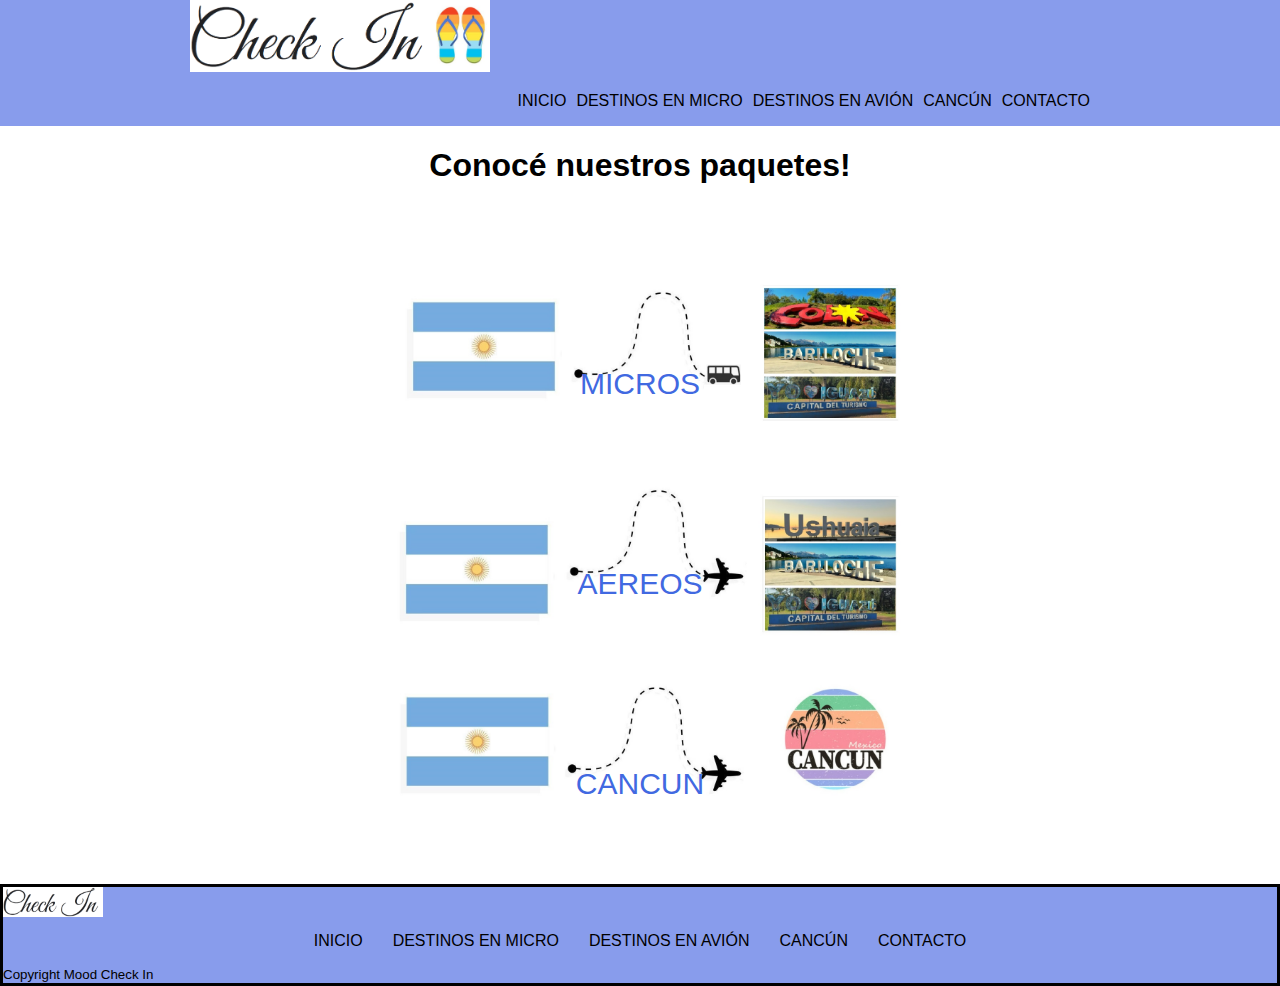
==== index.html @ a002fe68 "nueva entrega con scss" ====
<!DOCTYPE html>
<html lang="es">

<head>
	<meta charset="utf-8">
	<meta name="viewport" content="widht=device-widht, initial-scale=1.0">
	<meta name="keywords"content="viajes, avion, micro, paquetes, cancun">
	<meta name="description" content="venta de paquetes para viajes en argentina y cancun">
	<title>MoodCheckIn</title>
				<link rel="stylesheet" href="estilos/estilos.css">
</head>

<body>

	<nav class="menu_superior">
		<div class="contenedormenu_superior">
			<div class="logo"><img src="imagenes/logo_ojotas.png" alt="logocheckin" title="logocheckin" width="300px"></div>
			<div class="menu">
				<ul>
					<li><a href="#">INICIO</a></li>
					<li><a href="pages/micros.html">DESTINOS EN MICRO</a></li>
					<li><a href="pages/aereos.html">DESTINOS EN AVIÓN</a></li>
					<li><a href="pages/cancun.html">CANCÚN</a></li>
					<li><a href="pages/contacto.html">CONTACTO</a></li>
				</ul>
			</div>
		</div>

	</nav>
	<main>
		<section>
			<h1>Conocé nuestros paquetes!</h1>
			<div class="grid">
				<div class="grid1">
					<a href="pages/micros.html">
						<span>micros</span>
					</a>
				</div>

				<div class="grid2">
					<a href="pages/aereos.html">
						<span>aereos</span>
					</a>
				</div>

				<div class="grid3">
					<a href="pages/cancun.html">
						<span>cancun</span>
					</a>
				</div>


			</div>


		</section>

	</main>
	<footer class="footer">
		<div class="logo_footer"><img src="imagenes/logo.png" alt="Logo Check In" width="100">
		</div>
		<ul class="menu_inferior">
			<li class="barra"><a href="#">INICIO</a></li>
			<li class="barra"><a href="pages/micros.html">DESTINOS EN MICRO</a></li>
			<li class="barra"><a href="pages/aereos.html">DESTINOS EN AVIÓN</a></li>
			<li class="barra"><a href="pages/cancun.html">CANCÚN</a></li>
			<li class="barra"><a href="pages/contacto.html">CONTACTO</a></li>
		</ul>
		<small class="COP">Copyright Mood Check In</small>
	</footer>
</body>

</html>
---- estilos/estilos.css ----
html,
body {
  margin: 0;
  padding: 0;
  font-family: arial;
}

ul {
  list-style: none;
  padding: 0;
}

* {
  box-sizing: border-box;
}

h1 {
  display: flex;
  justify-content: center;
}

h2 {
  display: flex;
  justify-content: center;
}

h3 {
  display: flex;
  justify-content: center;
}

p {
  display: flex;
  justify-content: center;
}

.menu_superior {
  background-color: rgb(136, 156, 236);
}

.contenedormenu_superior {
  width: 900px;
  margin: auto;
  display: flex img;
  display-width: 400%;
}
.contenedormenu_superior .logo {
  width: 300px;
}

.center {
  display: flex;
  justify-content: center;
}

.menu {
  flex: 1;
  display: flex;
  align-items: center;
  justify-content: flex-end;
}
.menu ul {
  display: flex;
  column-gap: 10px;
}
.menu a {
  color: black;
  text-decoration: none;
}

.menu2 {
  flex: 1;
  display: flex;
  align-items: center;
  justify-content: center;
}
.menu2 ul {
  display: flex;
  column-gap: 10px;
}
.menu2 a {
  color: black;
  text-decoration: none;
}

.grid {
  width: 900px;
  margin: auto;
  margin-top: 100px;
  display: grid;
  grid-template-columns: 1 fr;
  grid-template-rows: 200px 200px 200px;
  grid-template-areas: "micros" "aereos" "cancun";
}
.grid > div {
  display: flex;
  align-items: stretch;
  justify-content: center;
}
.grid a {
  color: royalblue;
  font-size: 30px;
  text-decoration: none;
  text-transform: uppercase;
  width: 100%;
  display: flex;
  justify-content: center;
  align-items: center;
  background-repeat: no-repeat;
  background-size: cover;
  background-position: center;
  transition: all 0.4s ease-in-out;
}
.grid a:hover {
  opacity: 0.5;
}

.grid1 {
  grid-area: micros;
}
.grid1 a {
  background-image: url(../imagenes/micro.argentina.png);
}

.grid2 {
  grid-area: aereos;
}
.grid2 a {
  background-image: url(../imagenes/avion.argentina.png);
}

.grid3 {
  grid-area: cancun;
}
.grid3 a {
  background-image: url(../imagenes/avion.cancun.png);
}

.logo_footer {
  display: flex;
  align-items: center;
}

.footer {
  border-style: solid;
  color: black;
  background-color: rgb(136, 156, 236);
}

.barra {
  padding: 15px;
}
.barra a {
  color: black;
  text-decoration: none;
}
.barra:hover {
  color: rgb(240, 237, 237);
}

.menu_inferior {
  display: flex;
  justify-content: center;
  list-style-type: none;
  margin: 0;
  padding: 0;
}

.menu2 a {
  text-decoration: none;
  color: black;
  list-style: none;
}

.fondo {
  background-color: beige;
}

/*# sourceMappingURL=estilos.css.map */
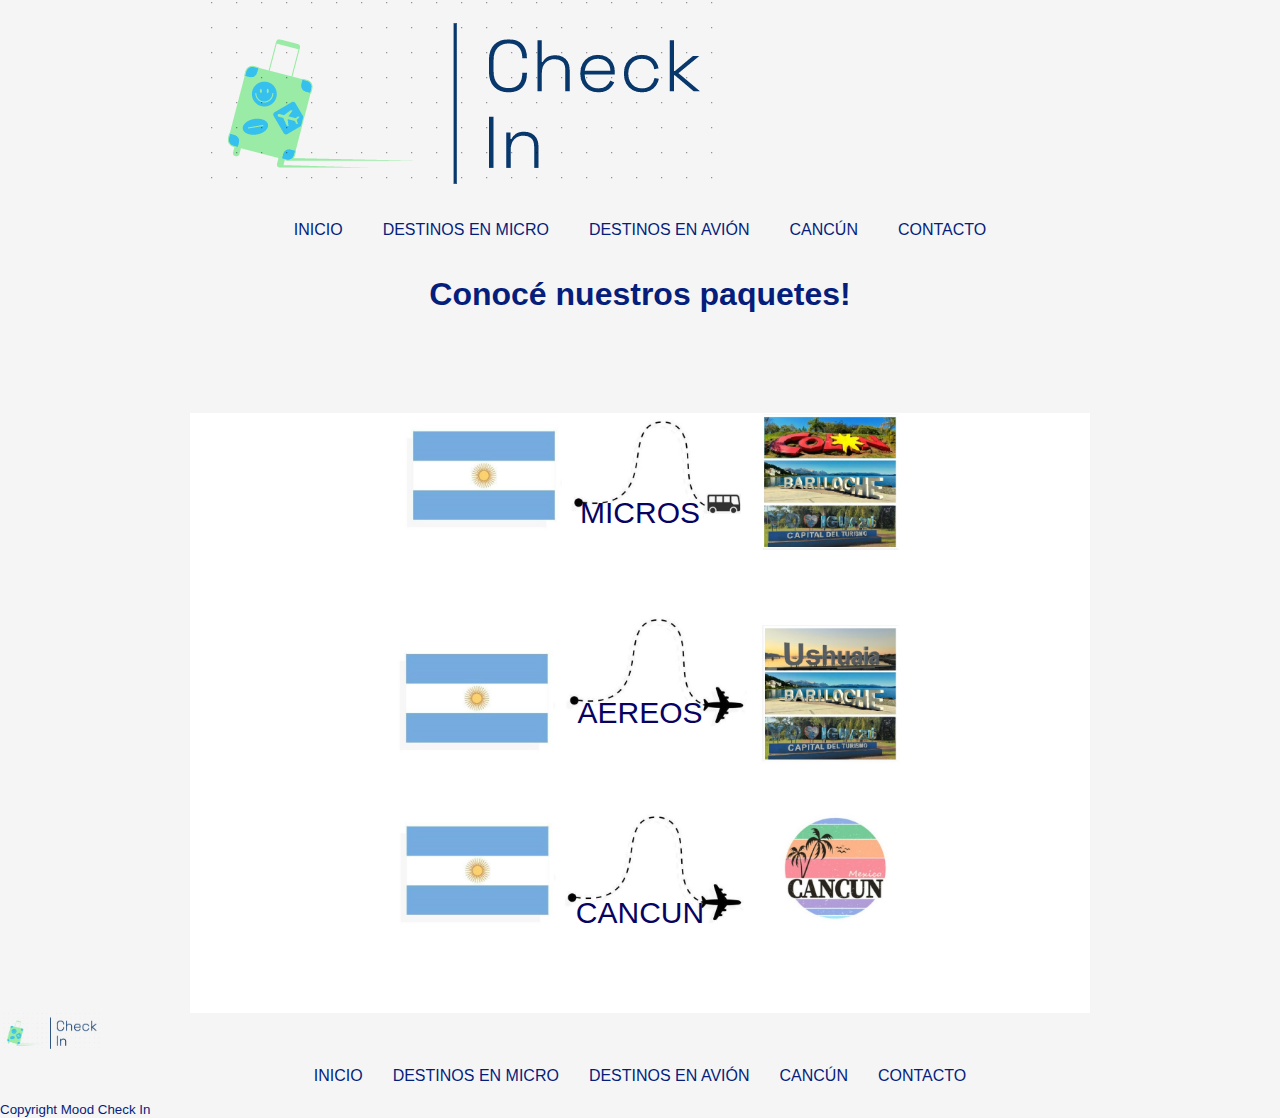
==== commit 653e9e0f: "Se crea tarjetas con los destinos y links para navegar en la pagina" ====
--- a/index.html
+++ b/index.html
@@ -4,17 +4,22 @@
 <head>
 	<meta charset="utf-8">
 	<meta name="viewport" content="widht=device-widht, initial-scale=1.0">
-	<meta name="keywords"content="viajes, avion, micro, paquetes, cancun">
+	<meta name="keywords" content="viajes, avion, micro, paquetes, cancun">
 	<meta name="description" content="venta de paquetes para viajes en argentina y cancun">
 	<title>MoodCheckIn</title>
-				<link rel="stylesheet" href="estilos/estilos.css">
+
+	<link rel="stylesheet" href="estilos/estilos.css">
+	<link rel="icon" href="imagenes/favicon.png">
+	<!-- CSS only -->
+<link href="https://cdn.jsdelivr.net/npm/bootstrap@5.2.1/dist/css/bootstrap.min.css" rel="stylesheet" integrity="sha384-iYQeCzEYFbKjA/T2uDLTpkwGzCiq6soy8tYaI1GyVh/UjpbCx/TYkiZhlZB6+fzT" crossorigin="anonymous">
+
 </head>
 
 <body>
 
 	<nav class="menu_superior">
 		<div class="contenedormenu_superior">
-			<div class="logo"><img src="imagenes/logo_ojotas.png" alt="logocheckin" title="logocheckin" width="300px"></div>
+			<div class="logo"><img src="imagenes/logocheckin.png" alt="Logo Check In" title="Logo Check In"></div>
 			<div class="menu">
 				<ul>
 					<li><a href="#">INICIO</a></li>
@@ -29,35 +34,31 @@
 	</nav>
 	<main>
 		<section>
-			<h1>Conocé nuestros paquetes!</h1>
-			<div class="grid">
-				<div class="grid1">
-					<a href="pages/micros.html">
-						<span>micros</span>
-					</a>
-				</div>
+            <h1>Conocé nuestros paquetes!</h1>
+            <div class="grid">
+                <div class="grid1">
+                    <a href="pages/micros.html">
+                        <span>micros</span>
+                    </a>
+                </div>
 
-				<div class="grid2">
-					<a href="pages/aereos.html">
-						<span>aereos</span>
-					</a>
-				</div>
+                <div class="grid2">
+                    <a href="pages/aereos.html">
+                        <span>aereos</span>
+                    </a>
+                </div>
 
-				<div class="grid3">
-					<a href="pages/cancun.html">
-						<span>cancun</span>
-					</a>
-				</div>
-
-
-			</div>
-
-
-		</section>
+                <div class="grid3">
+                    <a href="pages/cancun.html">
+                        <span>cancun</span>
+                    </a>
+                </div>
+            </div>
+        </section>
 
 	</main>
 	<footer class="footer">
-		<div class="logo_footer"><img src="imagenes/logo.png" alt="Logo Check In" width="100">
+		<div class="logo_footer"><img src="imagenes/logocheckin.png" alt="Logo Check In" title="Logo Check In" width="100">
 		</div>
 		<ul class="menu_inferior">
 			<li class="barra"><a href="#">INICIO</a></li>
@@ -68,6 +69,9 @@
 		</ul>
 		<small class="COP">Copyright Mood Check In</small>
 	</footer>
+	<!-- JavaScript Bundle with Popper -->
+<script src="https://cdn.jsdelivr.net/npm/bootstrap@5.2.1/dist/js/bootstrap.bundle.min.js" integrity="sha384-u1OknCvxWvY5kfmNBILK2hRnQC3Pr17a+RTT6rIHI7NnikvbZlHgTPOOmMi466C8" crossorigin="anonymous"></script>
+
 </body>
 
 </html>--- a/estilos/estilos.css
+++ b/estilos/estilos.css
@@ -3,85 +3,72 @@
   margin: 0;
   padding: 0;
   font-family: arial;
-}
+  background-color: #F5F5F5; }
 
 ul {
   list-style: none;
-  padding: 0;
-}
+  padding: 0; }
 
 * {
-  box-sizing: border-box;
-}
+  box-sizing: border-box; }
 
 h1 {
   display: flex;
   justify-content: center;
-}
+  color: #051E7C; }
 
 h2 {
   display: flex;
   justify-content: center;
-}
+  color: #051E7C; }
 
 h3 {
   display: flex;
-  justify-content: center;
-}
+  padding: 5%;
+  color: #051E7C; }
 
 p {
   display: flex;
-  justify-content: center;
-}
+  justify-content: center; }
 
 .menu_superior {
-  background-color: rgb(136, 156, 236);
-}
+  background-color: #F5F5F5; }
 
 .contenedormenu_superior {
   width: 900px;
   margin: auto;
   display: flex img;
-  display-width: 400%;
-}
-.contenedormenu_superior .logo {
-  width: 300px;
-}
+    display-width: 400%; }
+  .contenedormenu_superior .logo {
+    width: 300px; }
 
 .center {
   display: flex;
   justify-content: center;
-}
+  text-decoration: none; }
 
 .menu {
   flex: 1;
   display: flex;
-  align-items: center;
-  justify-content: flex-end;
-}
-.menu ul {
-  display: flex;
-  column-gap: 10px;
-}
-.menu a {
-  color: black;
-  text-decoration: none;
-}
+  justify-content: center; }
+  .menu ul {
+    display: flex;
+    column-gap: 40px; }
+  .menu a {
+    color: #051E7C;
+    text-decoration: none; }
 
 .menu2 {
   flex: 1;
   display: flex;
   align-items: center;
-  justify-content: center;
-}
-.menu2 ul {
-  display: flex;
-  column-gap: 10px;
-}
-.menu2 a {
-  color: black;
-  text-decoration: none;
-}
+  justify-content: center; }
+  .menu2 ul {
+    display: flex;
+    column-gap: 10px; }
+  .menu2 a {
+    color: #051E7C;
+    text-decoration: none; }
 
 .grid {
   width: 900px;
@@ -90,90 +77,120 @@
   display: grid;
   grid-template-columns: 1 fr;
   grid-template-rows: 200px 200px 200px;
-  grid-template-areas: "micros" "aereos" "cancun";
-}
-.grid > div {
-  display: flex;
-  align-items: stretch;
-  justify-content: center;
-}
-.grid a {
-  color: royalblue;
-  font-size: 30px;
-  text-decoration: none;
-  text-transform: uppercase;
-  width: 100%;
-  display: flex;
-  justify-content: center;
-  align-items: center;
-  background-repeat: no-repeat;
-  background-size: cover;
-  background-position: center;
-  transition: all 0.4s ease-in-out;
-}
-.grid a:hover {
-  opacity: 0.5;
-}
+  grid-template-areas: 'micros'+ 'aereos'+ 'cancun'; }
+  .grid > div {
+    display: flex;
+    align-items: stretch;
+    justify-content: center; }
+  .grid a {
+    color: #080361;
+    font-size: 30px;
+    text-decoration: none;
+    text-transform: uppercase;
+    width: 100%;
+    display: flex;
+    justify-content: center;
+    align-items: center;
+    background-repeat: no-repeat;
+    background-size: cover;
+    background-position: center;
+    transition: all 0.4s ease-in-out; }
+    .grid a:hover {
+      opacity: 0.5; }
 
 .grid1 {
-  grid-area: micros;
-}
-.grid1 a {
-  background-image: url(../imagenes/micro.argentina.png);
-}
+  grid-area: micros; }
+  .grid1 a {
+    background-image: url(../imagenes/micro.argentina.png); }
 
 .grid2 {
-  grid-area: aereos;
-}
-.grid2 a {
-  background-image: url(../imagenes/avion.argentina.png);
-}
+  grid-area: aereos; }
+  .grid2 a {
+    background-image: url(../imagenes/avion.argentina.png); }
 
 .grid3 {
-  grid-area: cancun;
-}
-.grid3 a {
-  background-image: url(../imagenes/avion.cancun.png);
-}
+  grid-area: cancun; }
+  .grid3 a {
+    background-image: url(../imagenes/avion.cancun.png); }
 
 .logo_footer {
   display: flex;
-  align-items: center;
-}
+  align-items: center; }
 
 .footer {
-  border-style: solid;
-  color: black;
-  background-color: rgb(136, 156, 236);
-}
+  color: #051E7C;
+  background-color: #f5f5f5; }
 
 .barra {
-  padding: 15px;
-}
-.barra a {
-  color: black;
-  text-decoration: none;
-}
-.barra:hover {
-  color: rgb(240, 237, 237);
-}
+  padding: 15px; }
+  .barra a {
+    color: #051E7C;
+    text-decoration: none; }
+  .barra:hover {
+    color: #f0eded; }
 
 .menu_inferior {
   display: flex;
   justify-content: center;
   list-style-type: none;
   margin: 0;
-  padding: 0;
-}
+  padding: 0; }
 
 .menu2 a {
   text-decoration: none;
-  color: black;
-  list-style: none;
-}
+  color: #051E7C;
+  list-style: none; }
 
 .fondo {
-  background-color: beige;
-}
+  background-color: #F5F5F5; }
 
-/*# sourceMappingURL=estilos.css.map */
+.containercard {
+  width: 100%;
+  max-width: 1200px;
+  height: 430px;
+  display: flex;
+  flex-wrap: wrap;
+  justify-content: center;
+  margin: auto; }
+  .containercard .card {
+    width: 330px;
+    height: 430px;
+    border-radius: 8px;
+    box-shadow: 0 2px 2px rgba(0, 0, 0, 0.2);
+    overflow: hidden;
+    margin: 20px;
+    text-align: center;
+    transition: all 0.25s; }
+    .containercard .card:hover {
+      transform: translateY(-15px);
+      box-shadow: 0 12px 16px rgba(0, 0, 0, 0.2); }
+    .containercard .card img {
+      width: 330px;
+      height: 220px; }
+    .containercard .card h2 {
+      font-weight: 600; }
+    .containercard .card p {
+      padding: 0 1rem;
+      font-size: 16px;
+      font-weight: 300;
+      color: gray; }
+    .containercard .card a {
+      font-weight: 500;
+      text-decoration: none;
+      color: #051E7C; }
+
+.contenedor-cancun {
+  display: flex;
+  align-items: center;
+  justify-content: center;
+  column-gap: 20px;
+  margin-top: 20px;
+  padding: 15px;
+  flex-wrap: nowrap; }
+  .contenedor-cancun img {
+    width: 400px; }
+
+.dropdown {
+  padding: 15px; }
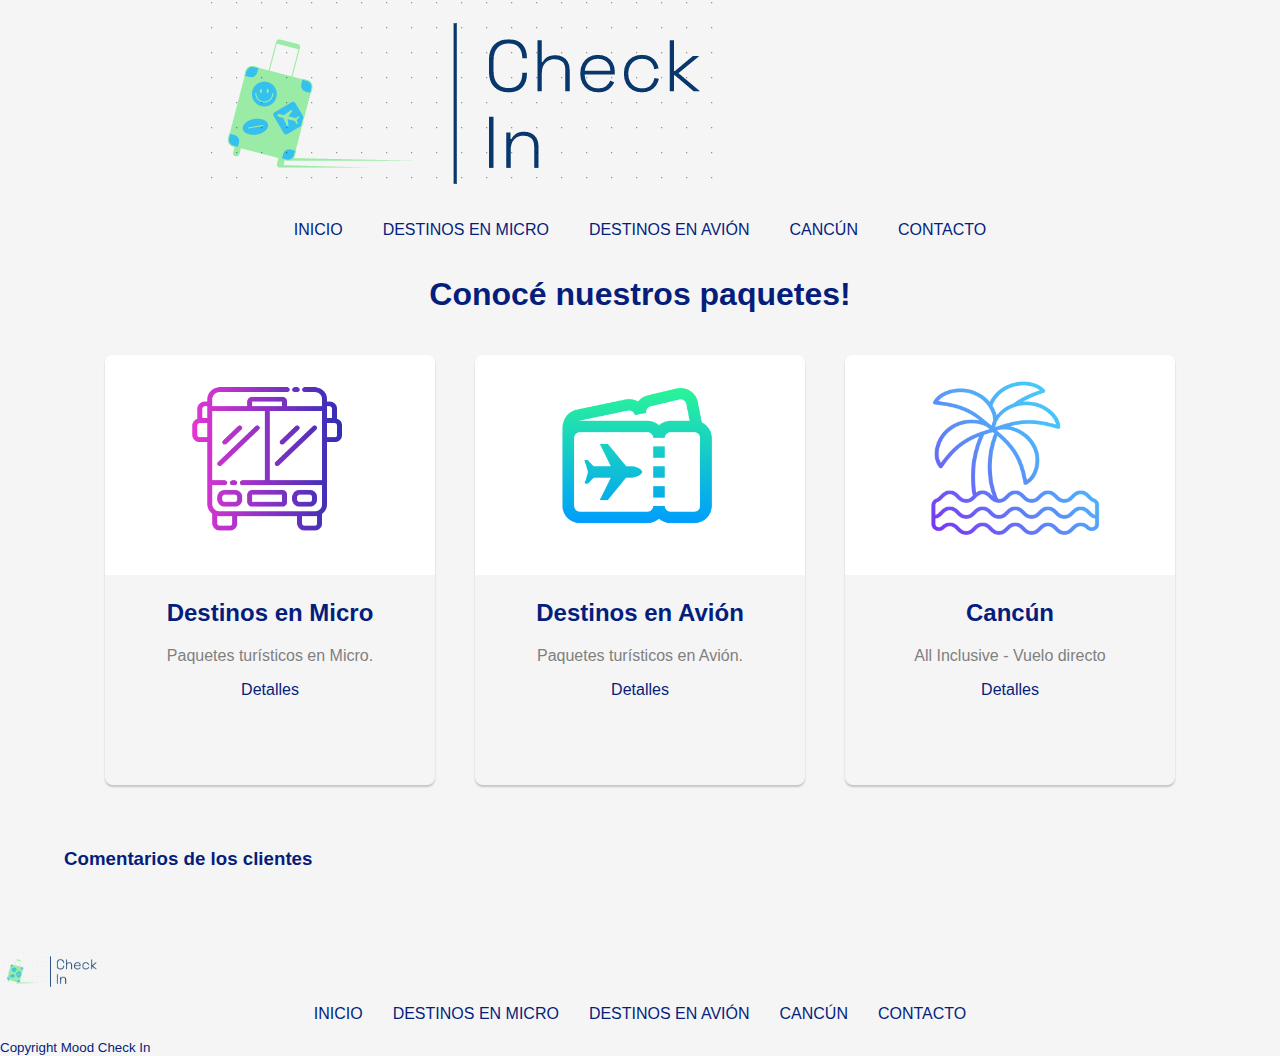
==== commit 65dfa95a: "se modifica diseño del index y se agrega despleglabe en contacto" ====
--- a/index.html
+++ b/index.html
@@ -35,26 +35,41 @@
 	<main>
 		<section>
             <h1>Conocé nuestros paquetes!</h1>
-            <div class="grid">
-                <div class="grid1">
-                    <a href="pages/micros.html">
-                        <span>micros</span>
-                    </a>
-                </div>
+ 
+			<div class="containercard">
+				<div class="card">
+					<img src="imagenes/bus.png">
+					<h2>Destinos en Micro</h2>
+					<p>Paquetes turísticos en Micro.
+					</p>
+	
+					<a href="pages/micros.html">Detalles</a>
+				</div>
+				<div class="card">
+					<img src="imagenes/avion.png">
+					<h2>Destinos en Avión</h2>
+					<p>Paquetes turísticos en Avión.
+					</p>
+	
+					<a href="pages/aereos.html">Detalles</a>
+				</div>
+				<div class="card">
+					<img src="imagenes/cancun.png">
+					<h2>Cancún</h2>
+					<p>All Inclusive - Vuelo directo
+					</p>
+					<a href="pages/cancun.html">Detalles</a>
 
-                <div class="grid2">
-                    <a href="pages/aereos.html">
-                        <span>aereos</span>
-                    </a>
-                </div>
+			</div>
 
-                <div class="grid3">
-                    <a href="pages/cancun.html">
-                        <span>cancun</span>
-                    </a>
-                </div>
-            </div>
+	
         </section>
+		<section>
+
+			<h3>Comentarios de los clientes</h3>
+
+
+		</section>
 
 	</main>
 	<footer class="footer">
--- a/estilos/estilos.css
+++ b/estilos/estilos.css
@@ -190,7 +190,56 @@
   padding: 15px;
   flex-wrap: nowrap; }
   .contenedor-cancun img {
-    width: 400px; }
+    width: 400px;
+    height: 300px;
+    border-radius: 8px; }
 
 .dropdown {
   padding: 15px; }
+
+.contenedor-aereos {
+  display: flex;
+  align-items: center;
+  justify-content: center;
+  column-gap: 20px;
+  margin-top: 20px;
+  padding: 15px;
+  flex-wrap: nowrap; }
+  .contenedor-aereos img {
+    width: 400px;
+    height: 300px;
+    border-radius: 8px; }
+
+.dropdown {
+  padding: 15px; }
+
+.contenedor-micros {
+  display: flex;
+  align-items: center;
+  justify-content: center;
+  column-gap: 20px;
+  margin-top: 20px;
+  padding: 15px;
+  flex-wrap: nowrap; }
+  .contenedor-micros img {
+    width: 400px;
+    height: 300px;
+    border-radius: 8px; }
+
+.dropdown {
+  padding: 15px; }
+
+.contacto {
+  width: 400px;
+  background-color: #D5DBDB;
+  padding: 30px;
+  margin: auto;
+  margin-top: 50px;
+  border-radius: 10px; }
+  .contacto .formulario {
+    width: 100%;
+    padding: 10px;
+    border-radius: 4px;
+    margin-bottom: 16px;
+    border: 1px solid #051E7C;
+    font-size: 18px; }
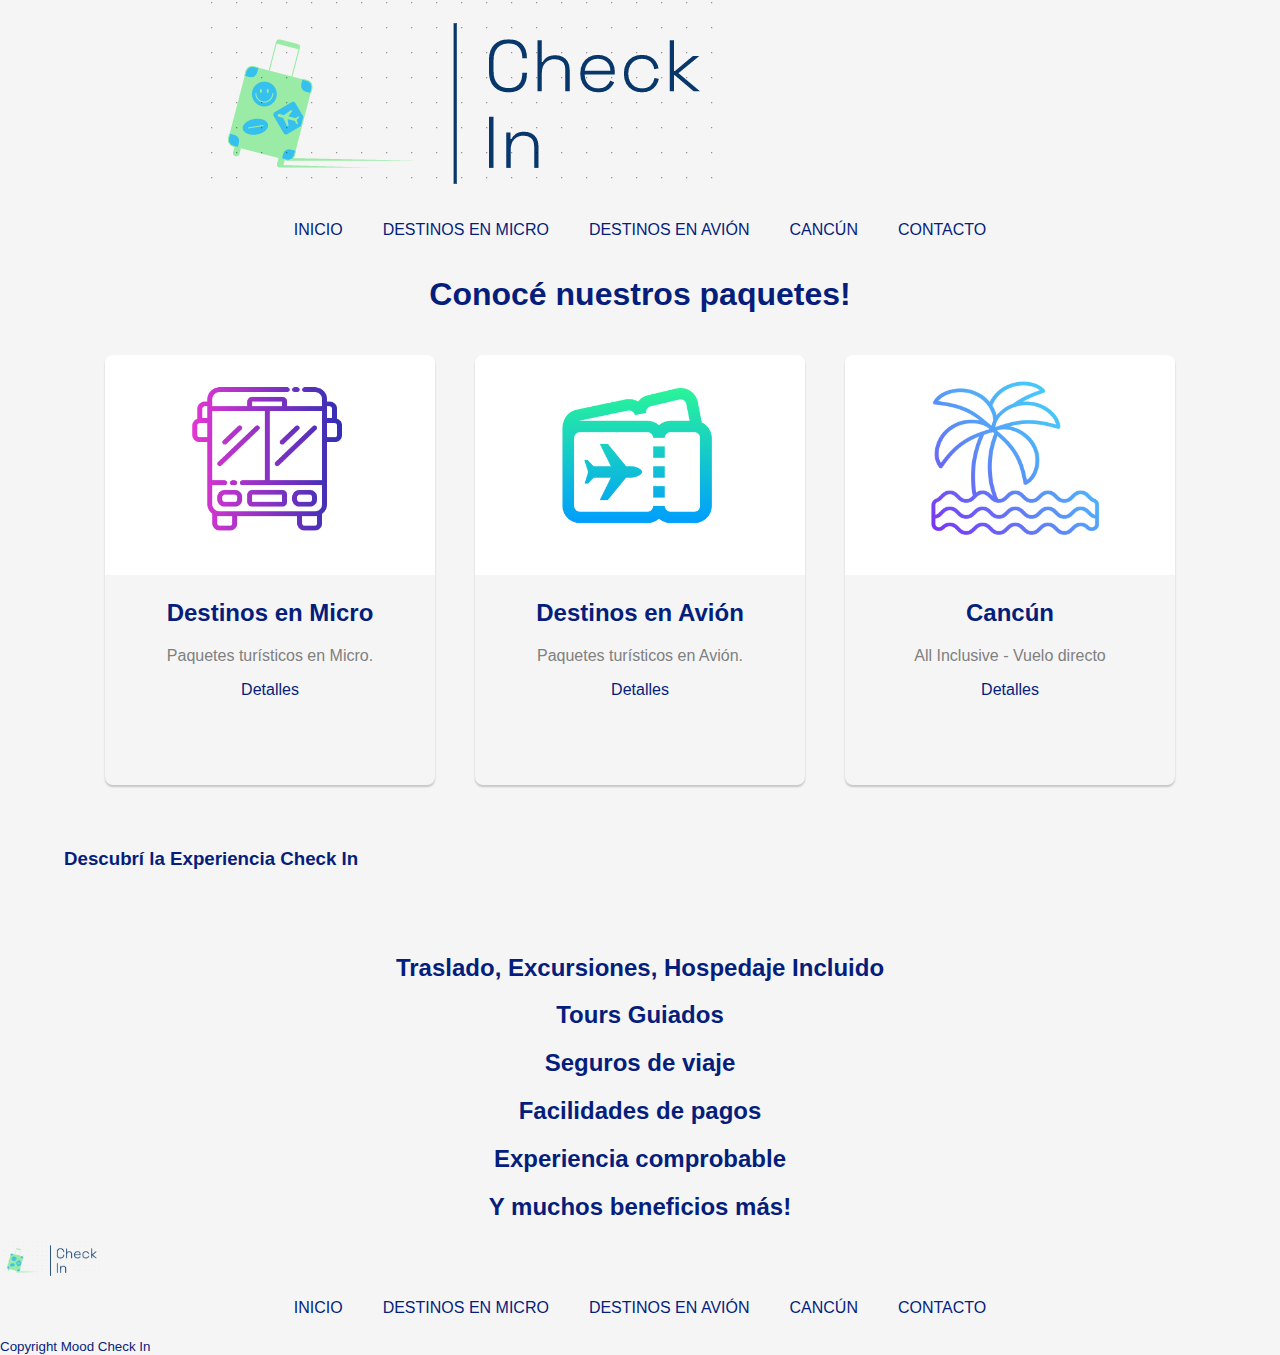
==== commit 81ca034e: "Se revisan los cierres de etiquetas y la correccion de codigos" ====
--- a/index.html
+++ b/index.html
@@ -7,11 +7,12 @@
 	<meta name="keywords" content="viajes, avion, micro, paquetes, cancun">
 	<meta name="description" content="venta de paquetes para viajes en argentina y cancun">
 	<title>MoodCheckIn</title>
-
+	<link rel="stylesheet" href="https://cdnjs.cloudflare.com/ajax/libs/animate.css/4.1.1/animate.min.css" />
 	<link rel="stylesheet" href="estilos/estilos.css">
 	<link rel="icon" href="imagenes/favicon.png">
 	<!-- CSS only -->
-<link href="https://cdn.jsdelivr.net/npm/bootstrap@5.2.1/dist/css/bootstrap.min.css" rel="stylesheet" integrity="sha384-iYQeCzEYFbKjA/T2uDLTpkwGzCiq6soy8tYaI1GyVh/UjpbCx/TYkiZhlZB6+fzT" crossorigin="anonymous">
+	<link href="https://cdn.jsdelivr.net/npm/bootstrap@5.2.1/dist/css/bootstrap.min.css" rel="stylesheet"
+		integrity="sha384-iYQeCzEYFbKjA/T2uDLTpkwGzCiq6soy8tYaI1GyVh/UjpbCx/TYkiZhlZB6+fzT" crossorigin="anonymous">
 
 </head>
 
@@ -19,7 +20,9 @@
 
 	<nav class="menu_superior">
 		<div class="contenedormenu_superior">
-			<div class="logo"><img src="imagenes/logocheckin.png" alt="Logo Check In" title="Logo Check In"></div>
+			<div class="logo">
+				<img src="imagenes/logocheckin.png" alt="Logo Check In" title="Logo Check In">
+			</div>
 			<div class="menu">
 				<ul>
 					<li><a href="#">INICIO</a></li>
@@ -34,46 +37,50 @@
 	</nav>
 	<main>
 		<section>
-            <h1>Conocé nuestros paquetes!</h1>
- 
+			<h1 class="animate__animated animate__swing">Conocé nuestros paquetes!</h1>
+
 			<div class="containercard">
 				<div class="card">
-					<img src="imagenes/bus.png">
+					<img src="imagenes/bus.png" alt="Micro" title="Micro">
 					<h2>Destinos en Micro</h2>
 					<p>Paquetes turísticos en Micro.
 					</p>
-	
+
 					<a href="pages/micros.html">Detalles</a>
 				</div>
 				<div class="card">
-					<img src="imagenes/avion.png">
+					<img src="imagenes/avion.png" alt="avion" title="avion">
 					<h2>Destinos en Avión</h2>
 					<p>Paquetes turísticos en Avión.
 					</p>
-	
+
 					<a href="pages/aereos.html">Detalles</a>
 				</div>
 				<div class="card">
-					<img src="imagenes/cancun.png">
+					<img src="imagenes/cancun.png" alt="cancun" title="cancun">
 					<h2>Cancún</h2>
 					<p>All Inclusive - Vuelo directo
 					</p>
 					<a href="pages/cancun.html">Detalles</a>
 
+				</div>
 			</div>
 
-	
-        </section>
+		</section>
 		<section>
-
-			<h3>Comentarios de los clientes</h3>
-
-
+			<h3 class="animate__animated animate__flip">Descubrí la Experiencia Check In</h3>
+			<h2>Traslado, Excursiones, Hospedaje Incluido</h2>
+			<h2>Tours Guiados</h2>
+			<h2>Seguros de viaje</h2>
+			<h2>Facilidades de pagos</h2>
+			<h2>Experiencia comprobable</h2>
+			<h2>Y muchos beneficios más!</h2>
 		</section>
 
 	</main>
 	<footer class="footer">
-		<div class="logo_footer"><img src="imagenes/logocheckin.png" alt="Logo Check In" title="Logo Check In" width="100">
+		<div class="logo_footer"><img src="imagenes/logocheckin.png" alt="Logo Check In" title="Logo Check In"
+				width="100">
 		</div>
 		<ul class="menu_inferior">
 			<li class="barra"><a href="#">INICIO</a></li>
@@ -85,7 +92,9 @@
 		<small class="COP">Copyright Mood Check In</small>
 	</footer>
 	<!-- JavaScript Bundle with Popper -->
-<script src="https://cdn.jsdelivr.net/npm/bootstrap@5.2.1/dist/js/bootstrap.bundle.min.js" integrity="sha384-u1OknCvxWvY5kfmNBILK2hRnQC3Pr17a+RTT6rIHI7NnikvbZlHgTPOOmMi466C8" crossorigin="anonymous"></script>
+	<script src="https://cdn.jsdelivr.net/npm/bootstrap@5.2.1/dist/js/bootstrap.bundle.min.js"
+		integrity="sha384-u1OknCvxWvY5kfmNBILK2hRnQC3Pr17a+RTT6rIHI7NnikvbZlHgTPOOmMi466C8"
+		crossorigin="anonymous"></script>
 
 </body>
 
--- a/estilos/estilos.css
+++ b/estilos/estilos.css
@@ -32,7 +32,7 @@
   justify-content: center; }
 
 .menu_superior {
-  background-color: #F5F5F5; }
+  background-color: #f5f5f5; }
 
 .contenedormenu_superior {
   width: 900px;
@@ -58,63 +58,6 @@
     color: #051E7C;
     text-decoration: none; }
 
-.menu2 {
-  flex: 1;
-  display: flex;
-  align-items: center;
-  justify-content: center; }
-  .menu2 ul {
-    display: flex;
-    column-gap: 10px; }
-  .menu2 a {
-    color: #051E7C;
-    text-decoration: none; }
-
-.grid {
-  width: 900px;
-  margin: auto;
-  margin-top: 100px;
-  display: grid;
-  grid-template-columns: 1 fr;
-  grid-template-rows: 200px 200px 200px;
-  grid-template-areas: 'micros'- 'aereos'- 'cancun'; }
-  .grid > div {
-    display: flex;
-    align-items: stretch;
-    justify-content: center; }
-  .grid a {
-    color: #080361;
-    font-size: 30px;
-    text-decoration: none;
-    text-transform: uppercase;
-    width: 100%;
-    display: flex;
-    justify-content: center;
-    align-items: center;
-    background-repeat: no-repeat;
-    background-size: cover;
-    background-position: center;
-    transition: all 0.4s ease-in-out; }
-    .grid a:hover {
-      opacity: 0.5; }
-
-.grid1 {
-  grid-area: micros; }
-  .grid1 a {
-    background-image: url(../imagenes/micro.argentina.png); }
-
-.grid2 {
-  grid-area: aereos; }
-  .grid2 a {
-    background-image: url(../imagenes/avion.argentina.png); }
-
-.grid3 {
-  grid-area: cancun; }
-  .grid3 a {
-    background-image: url(../imagenes/avion.cancun.png); }
-
 .logo_footer {
   display: flex;
   align-items: center; }
@@ -124,7 +67,7 @@
   background-color: #f5f5f5; }
 
 .barra {
-  padding: 15px; }
+  padding: 20px; }
   .barra a {
     color: #051E7C;
     text-decoration: none; }
@@ -137,14 +80,6 @@
   list-style-type: none;
   margin: 0;
   padding: 0; }
-
-.menu2 a {
-  text-decoration: none;
-  color: #051E7C;
-  list-style: none; }
-
-.fondo {
-  background-color: #F5F5F5; }
 
 .containercard {
   width: 100%;
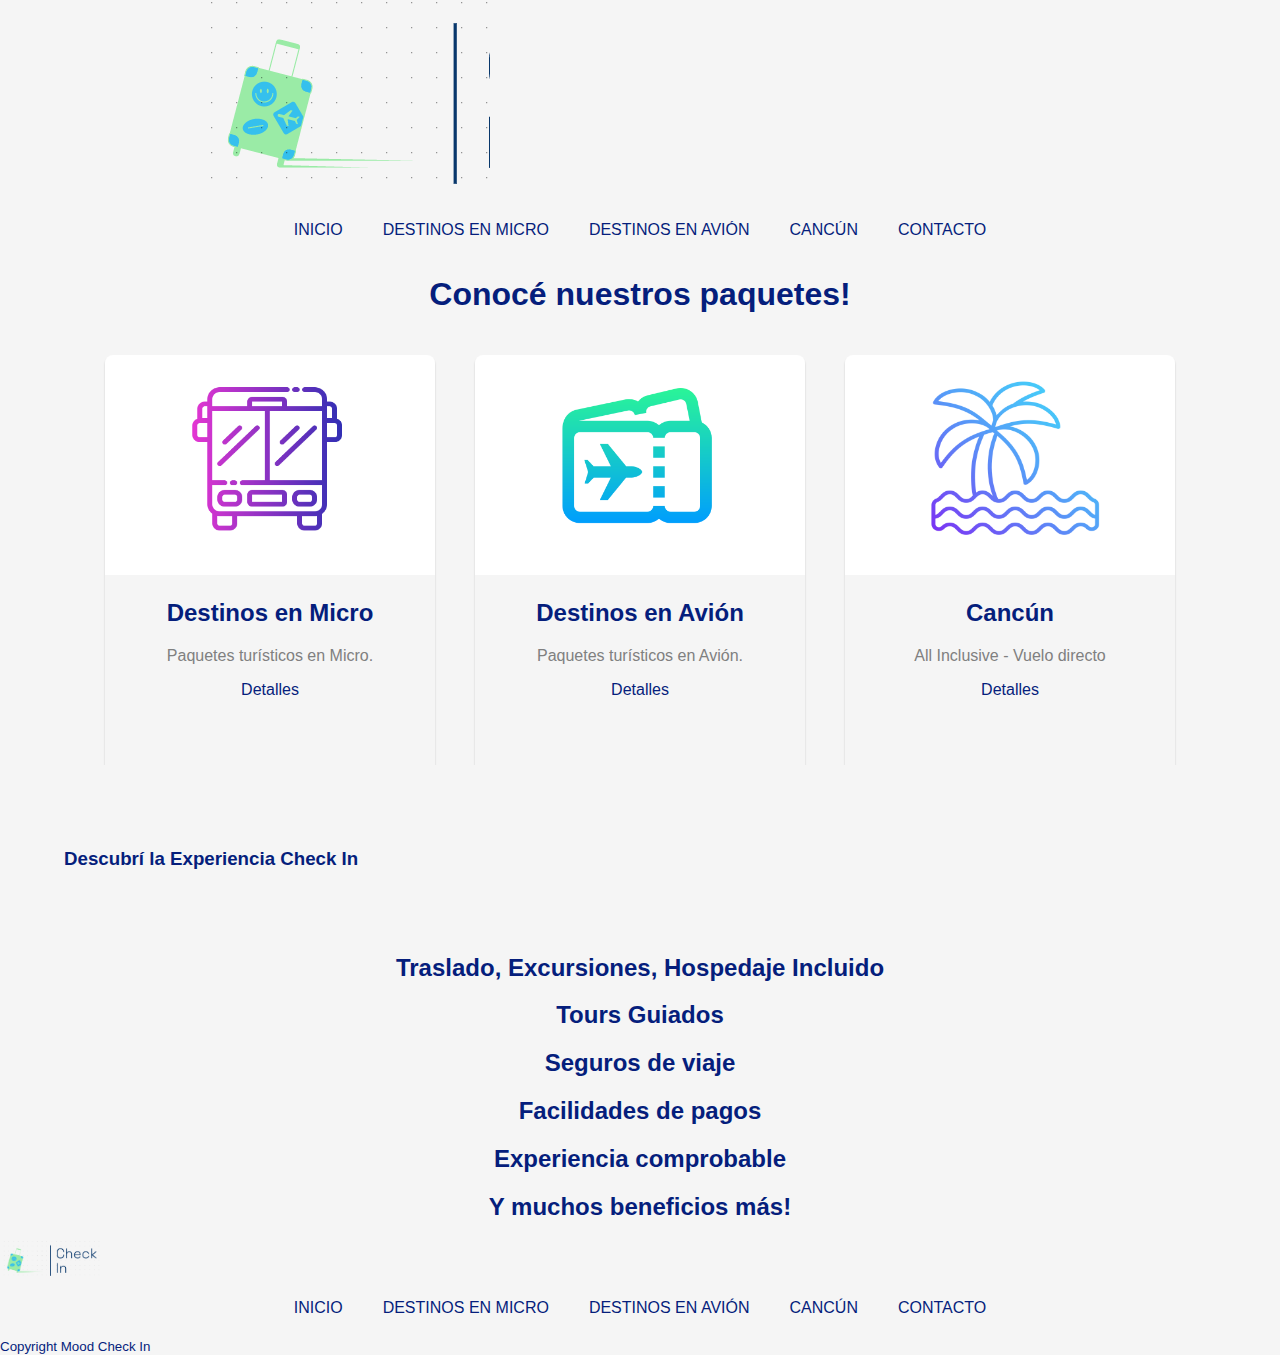
==== commit 83317a2e: "responsive + eliminar scroll + actualizacion de wirefram" ====
--- a/index.html
+++ b/index.html
@@ -6,6 +6,7 @@
 	<meta name="viewport" content="widht=device-widht, initial-scale=1.0">
 	<meta name="keywords" content="viajes, avion, micro, paquetes, cancun">
 	<meta name="description" content="venta de paquetes para viajes en argentina y cancun">
+    <meta http-equiv="X-UA-Compatible" content="IE=edge">
 	<title>MoodCheckIn</title>
 	<link rel="stylesheet" href="https://cdnjs.cloudflare.com/ajax/libs/animate.css/4.1.1/animate.min.css" />
 	<link rel="stylesheet" href="estilos/estilos.css">
--- a/estilos/estilos.css
+++ b/estilos/estilos.css
@@ -3,14 +3,16 @@
   margin: 0;
   padding: 0;
   font-family: arial;
-  background-color: #F5F5F5; }
+  background-color: #F5F5F5;
+  overflow-x: hidden; }
 
 ul {
   list-style: none;
   padding: 0; }
 
 * {
-  box-sizing: border-box; }
+  box-sizing: border-box;
+  overflow-x: hidden; }
 
 h1 {
   display: flex;
@@ -86,7 +88,7 @@
   max-width: 1200px;
   height: 430px;
   display: flex;
-  flex-wrap: wrap;
+  flex-wrap: nowrap;
   justify-content: center;
   margin: auto; }
   .containercard .card {
@@ -127,7 +129,8 @@
   .contenedor-cancun img {
     width: 400px;
     height: 300px;
-    border-radius: 8px; }
+    border-radius: 8px;
+    flex-wrap: nowrap; }
 
 .dropdown {
   padding: 15px; }
@@ -143,7 +146,8 @@
   .contenedor-aereos img {
     width: 400px;
     height: 300px;
-    border-radius: 8px; }
+    border-radius: 8px;
+    flex-wrap: nowrap; }
 
 .dropdown {
   padding: 15px; }
@@ -159,7 +163,8 @@
   .contenedor-micros img {
     width: 400px;
     height: 300px;
-    border-radius: 8px; }
+    border-radius: 8px;
+    flex-wrap: nowrap; }
 
 .dropdown {
   padding: 15px; }
